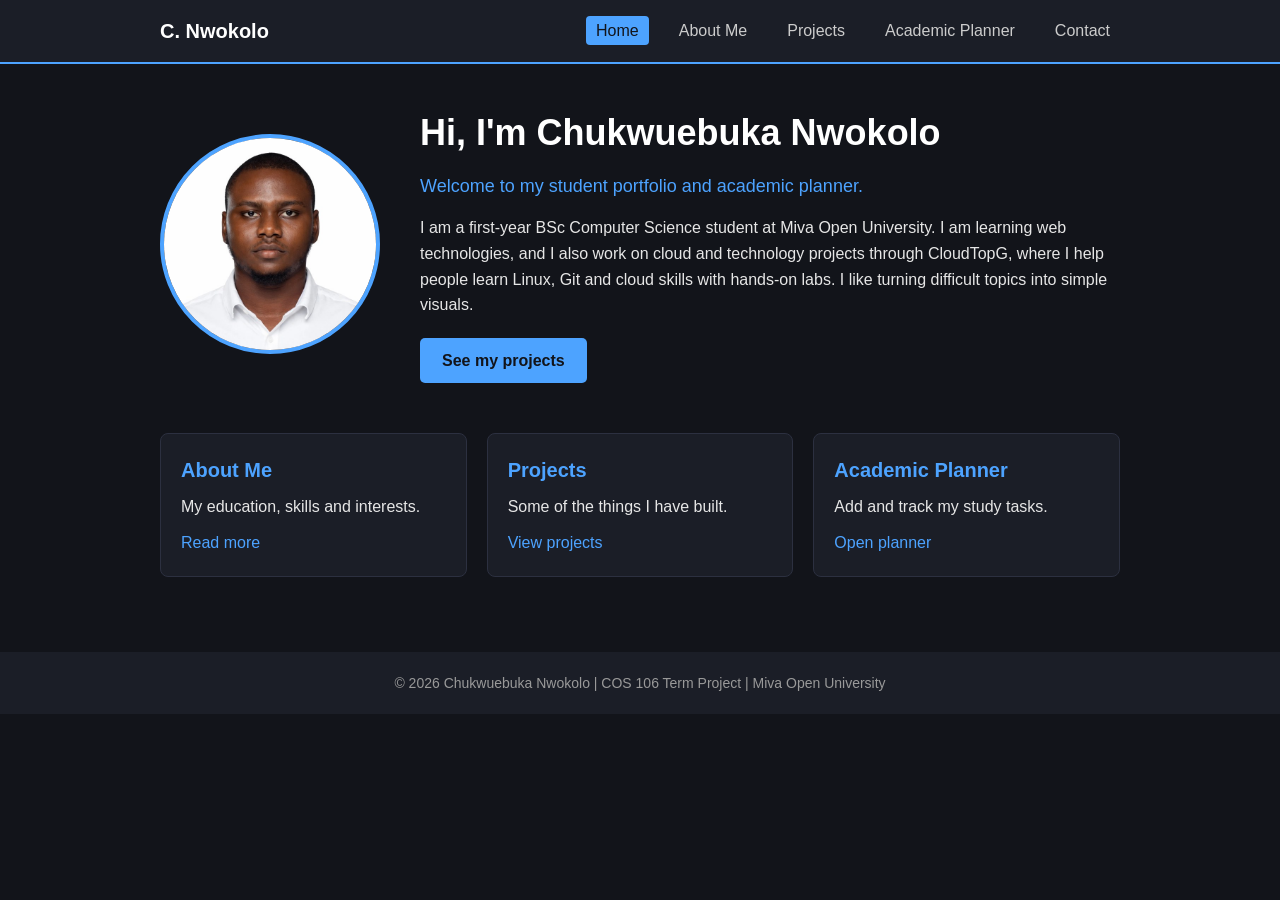
==== index.html @ ceeeebfd "Add student portfolio website (COS 106 term project)" ====
<!DOCTYPE html>
<html lang="en">
<head>
    <meta charset="UTF-8">
    <meta name="viewport" content="width=device-width, initial-scale=1.0">
    <title>Chukwuebuka Nwokolo | Student Portfolio</title>
    <link rel="stylesheet" href="style.css">
</head>
<body>

    <!-- Navigation menu (the same on every page) -->
    <header>
        <nav>
            <a href="index.html" class="logo">C. Nwokolo</a>
            <ul>
                <li><a href="index.html" class="active">Home</a></li>
                <li><a href="about.html">About Me</a></li>
                <li><a href="projects.html">Projects</a></li>
                <li><a href="planner.html">Academic Planner</a></li>
                <li><a href="contact.html">Contact</a></li>
            </ul>
        </nav>
    </header>

    <main>
        <!-- Hero section: photo, welcome message and short bio -->
        <section class="hero">
            <img src="images/me.jpg" alt="Photo of Chukwuebuka Nwokolo" class="photo">

            <div class="hero-text">
                <h1>Hi, I'm Chukwuebuka Nwokolo</h1>
                <p class="welcome">Welcome to my student portfolio and academic planner.</p>

                <!-- You can change this bio to your own words -->
                <p>
                    I am a first-year BSc Computer Science student at Miva Open University.
                    I am learning web technologies, and I also work on cloud and technology
                    projects through CloudTopG, where I help people learn Linux, Git and cloud
                    skills with hands-on labs. I like turning difficult topics into simple visuals.
                </p>

                <a href="projects.html" class="button">See my projects</a>
            </div>
        </section>

        <!-- Quick links to the other pages -->
        <section class="cards">
            <div class="card">
                <h2>About Me</h2>
                <p>My education, skills and interests.</p>
                <a href="about.html">Read more</a>
            </div>
            <div class="card">
                <h2>Projects</h2>
                <p>Some of the things I have built.</p>
                <a href="projects.html">View projects</a>
            </div>
            <div class="card">
                <h2>Academic Planner</h2>
                <p>Add and track my study tasks.</p>
                <a href="planner.html">Open planner</a>
            </div>
        </section>
    </main>

    <footer>
        <p>&copy; 2026 Chukwuebuka Nwokolo | COS 106 Term Project | Miva Open University</p>
    </footer>

</body>
</html>
---- style.css ----
/* Dark theme for my portfolio website */

/* Reset some default browser spacing */
* {
    margin: 0;
    padding: 0;
    box-sizing: border-box;
}

body {
    font-family: Arial, Helvetica, sans-serif;
    background-color: #12141a;
    color: #e6e6e6;
    line-height: 1.6;
}

a {
    color: #4da3ff;
    text-decoration: none;
}

/* ---------- Navigation ---------- */
header {
    background-color: #1b1e27;
    border-bottom: 2px solid #4da3ff;
}

nav {
    max-width: 1000px;
    margin: 0 auto;
    padding: 15px 20px;
    display: flex;
    justify-content: space-between;
    align-items: center;
}

.logo {
    font-size: 20px;
    font-weight: bold;
    color: #ffffff;
}

nav ul {
    list-style: none;
    display: flex;
    gap: 20px;
}

nav ul a {
    color: #cccccc;
    padding: 6px 10px;
    border-radius: 4px;
    transition: background-color 0.3s, color 0.3s;
}

nav ul a:hover,
nav ul a.active {
    background-color: #4da3ff;
    color: #12141a;
}

/* ---------- Main content ---------- */
main {
    max-width: 1000px;
    margin: 0 auto;
    padding: 40px 20px;
}

.hero {
    display: flex;
    align-items: center;
    gap: 40px;
    margin-bottom: 50px;
}

.photo {
    width: 220px;
    height: 220px;
    border-radius: 50%;
    border: 4px solid #4da3ff;
    object-fit: cover;
}

.hero-text h1 {
    font-size: 36px;
    margin-bottom: 10px;
}

.welcome {
    color: #4da3ff;
    font-size: 18px;
    margin-bottom: 15px;
}

.button {
    display: inline-block;
    margin-top: 20px;
    padding: 10px 22px;
    background-color: #4da3ff;
    color: #12141a;
    font-weight: bold;
    border-radius: 5px;
    transition: transform 0.3s, background-color 0.3s;
}

.button:hover {
    background-color: #7bbcff;
    transform: translateY(-3px);
}

/* ---------- Cards ---------- */
.cards {
    display: flex;
    gap: 20px;
}

.card {
    flex: 1;
    background-color: #1b1e27;
    padding: 20px;
    border-radius: 8px;
    border: 1px solid #2c3040;
    transition: transform 0.3s, border-color 0.3s;
}

.card:hover {
    transform: translateY(-5px);
    border-color: #4da3ff;
}

.card h2 {
    margin-bottom: 8px;
    font-size: 20px;
}

.card p {
    margin-bottom: 10px;
}

/* ---------- Inner pages (About, Projects, Planner, Contact) ---------- */
main h1 {
    font-size: 32px;
    margin-bottom: 15px;
    color: #ffffff;
}

main h2 {
    margin-bottom: 10px;
    color: #4da3ff;
}

main section {
    margin-bottom: 35px;
}

main ul {
    margin-left: 20px;
}

main li {
    margin-bottom: 6px;
}

.intro {
    margin-bottom: 25px;
    color: #bbbbbb;
}

/* Table */
table {
    width: 100%;
    border-collapse: collapse;
}

th,
td {
    padding: 10px 14px;
    text-align: left;
    border: 1px solid #2c3040;
}

th {
    background-color: #1b1e27;
    color: #4da3ff;
}

tr:hover td {
    background-color: #181b23;
}

/* Video */
.video {
    max-width: 100%;
    border-radius: 8px;
    border: 2px solid #2c3040;
}

/* Projects */
.projects {
    display: flex;
    gap: 20px;
}

.project {
    flex: 1;
    background-color: #1b1e27;
    padding: 15px;
    border-radius: 8px;
    border: 1px solid #2c3040;
    transition: transform 0.3s, border-color 0.3s;
}

.project:hover {
    transform: translateY(-5px);
    border-color: #4da3ff;
}

.project img {
    width: 100%;
    border-radius: 6px;
    margin-bottom: 12px;
}

.project h2 {
    font-size: 20px;
}

.project p {
    margin-bottom: 8px;
}

/* Academic Planner */
.planner-form {
    display: flex;
    gap: 10px;
    margin-bottom: 10px;
}

.planner-form input {
    flex: 1;
}

input[type="text"],
textarea {
    padding: 10px;
    background-color: #1b1e27;
    color: #e6e6e6;
    border: 1px solid #2c3040;
    border-radius: 5px;
    font-size: 16px;
    font-family: Arial, Helvetica, sans-serif;
}

input[type="text"]:focus,
textarea:focus {
    outline: none;
    border-color: #4da3ff;
}

button {
    padding: 10px 18px;
    background-color: #4da3ff;
    color: #12141a;
    border: none;
    border-radius: 5px;
    font-size: 16px;
    font-weight: bold;
    cursor: pointer;
    transition: background-color 0.3s;
}

button:hover {
    background-color: #7bbcff;
}

#message {
    color: #ff6b6b;
    min-height: 24px;
}

#counter {
    color: #bbbbbb;
    margin-bottom: 15px;
}

#taskList {
    list-style: none;
    margin-left: 0;
}

#taskList li {
    display: flex;
    align-items: center;
    gap: 12px;
    background-color: #1b1e27;
    padding: 12px 15px;
    margin-bottom: 8px;
    border-radius: 6px;
    border: 1px solid #2c3040;
}

#taskList span {
    flex: 1;
}

#taskList .done {
    text-decoration: line-through;
    color: #777777;
}

#taskList button.delete {
    background-color: #ff6b6b;
    padding: 6px 12px;
    font-size: 14px;
}

#taskList button.delete:hover {
    background-color: #ff8f8f;
}

#clearButton {
    margin-top: 10px;
    background-color: #2c3040;
    color: #e6e6e6;
}

#clearButton:hover {
    background-color: #3a4054;
}

#clearAllButton {
    margin-top: 10px;
    margin-left: 10px;
    background-color: #ff6b6b;
}

#clearAllButton:hover {
    background-color: #ff8f8f;
}

/* Contact form */
.contact-form {
    display: flex;
    flex-direction: column;
    max-width: 500px;
}

.contact-form label {
    margin-top: 15px;
    margin-bottom: 5px;
    font-weight: bold;
}

.error {
    color: #ff6b6b;
    font-size: 14px;
    min-height: 20px;
}

.contact-form button {
    margin-top: 20px;
    align-self: flex-start;
}

#successMessage {
    margin-top: 15px;
    color: #5fd38d;
}

.note {
    margin-top: 25px;
    color: #888888;
    font-size: 14px;
}

/* ---------- Footer ---------- */
footer {
    text-align: center;
    padding: 20px;
    background-color: #1b1e27;
    color: #999999;
    font-size: 14px;
}

/* ---------- Phones and small screens ---------- */
@media (max-width: 700px) {
    nav {
        flex-direction: column;
        gap: 10px;
    }

    nav ul {
        flex-wrap: wrap;
        justify-content: center;
        gap: 8px;
    }

    .hero {
        flex-direction: column;
        text-align: center;
    }

    .cards,
    .projects {
        flex-direction: column;
    }

    .planner-form {
        flex-direction: column;
    }
}
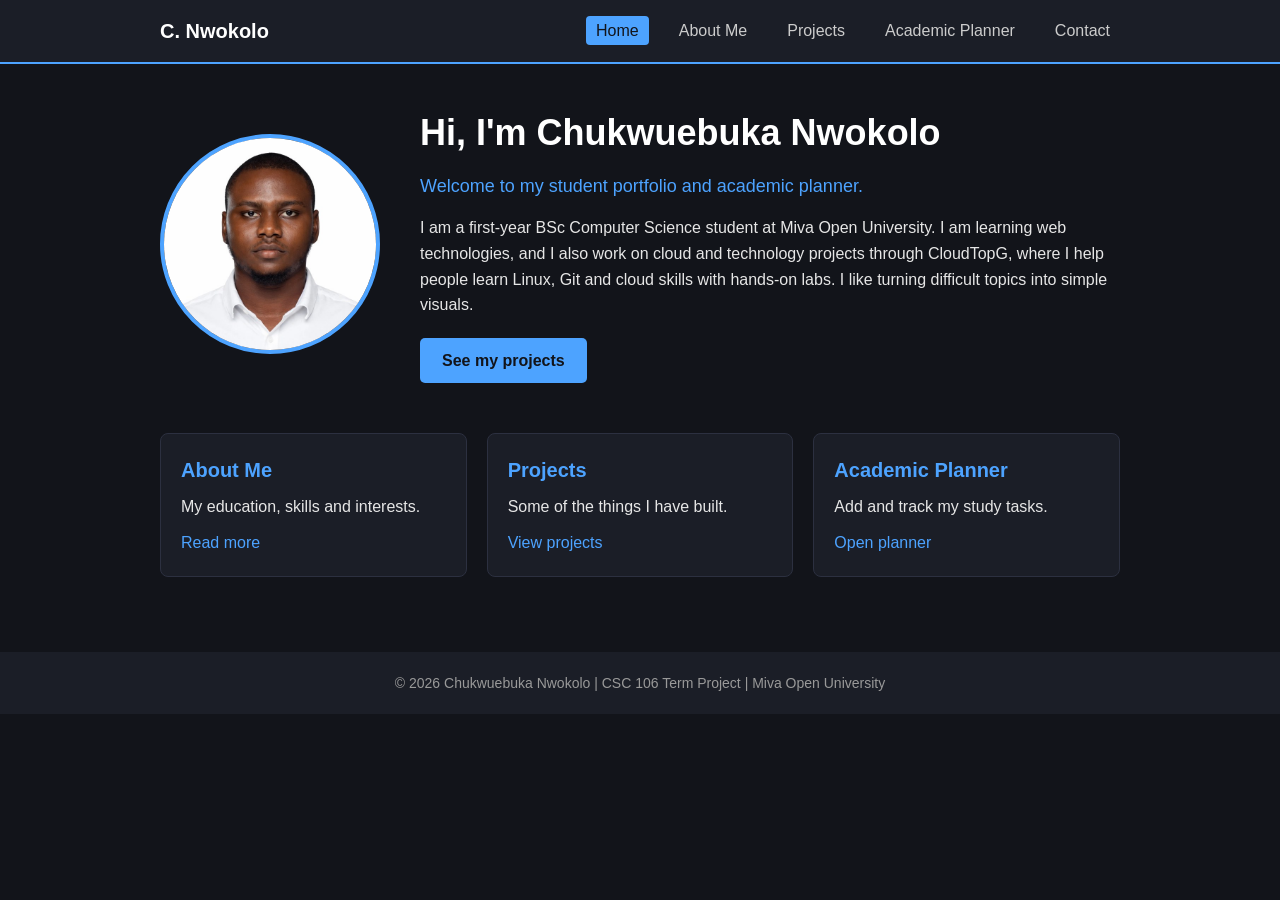
==== commit eeb2fde3: "Use the official course code CSC 106 in the footers and README" ====
--- a/index.html
+++ b/index.html
@@ -64,7 +64,7 @@
     </main>
 
     <footer>
-        <p>&copy; 2026 Chukwuebuka Nwokolo | COS 106 Term Project | Miva Open University</p>
+        <p>&copy; 2026 Chukwuebuka Nwokolo | CSC 106 Term Project | Miva Open University</p>
     </footer>
 
 </body>
